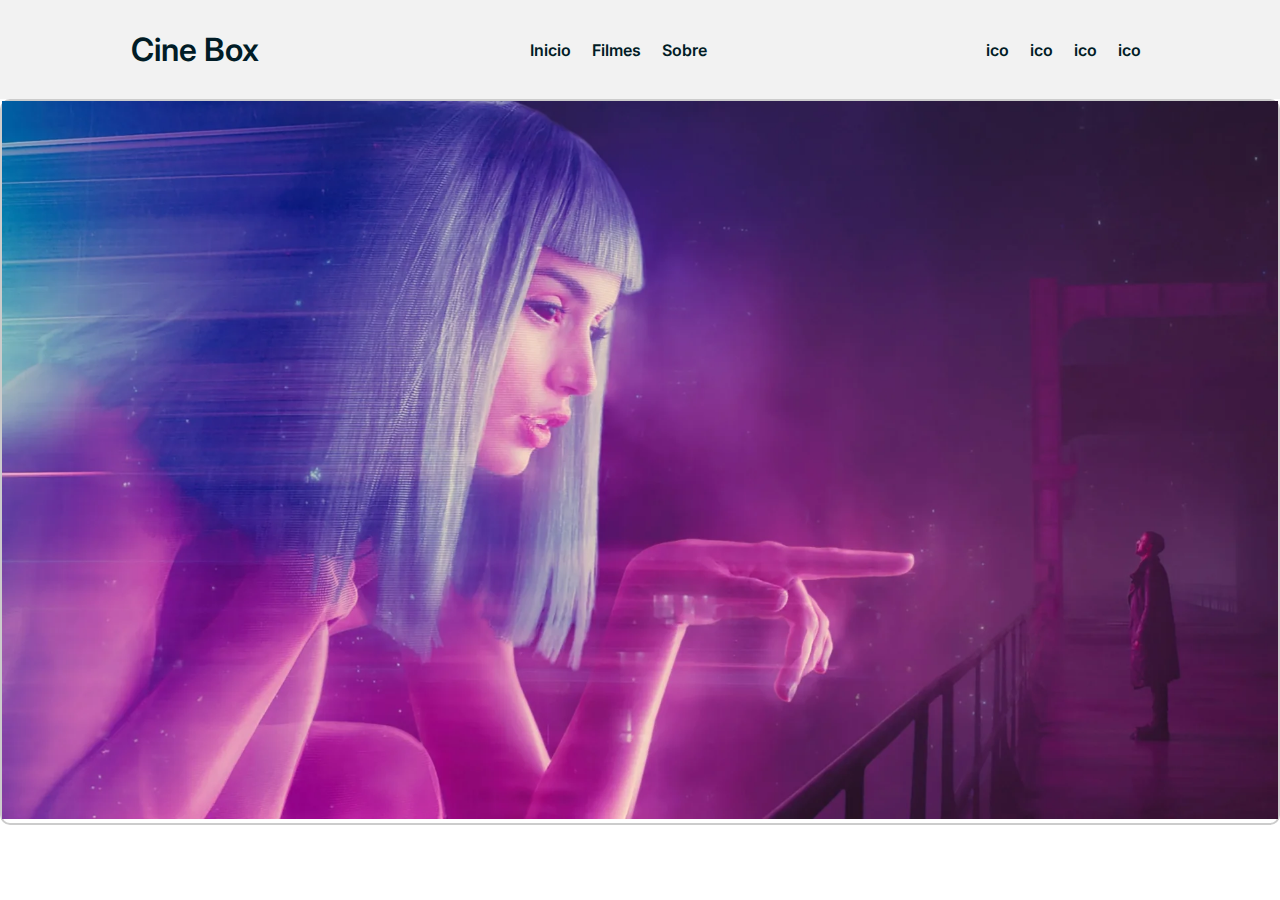
==== index.html @ da039c09 "tela inicial projeto cinebox" ====
<!DOCTYPE html>
<html lang="pt-br">

<head>
    <meta charset="UTF-8">
    <meta name="viewport" content="width=device-width, initial-scale=1.0">
    <title>CineBox</title>
    <link rel="stylesheet" href="./assets/css/style.css">
    <link rel="stylesheet" href="./assets/css/carrossel.css">
</head>

<body>
    <header>
        <nav>
            <a href="#" class="logo">
                <h1>Cine Box</h1>
            </a>
            <ul class="menu">
                <li><a href="#">Inicio</a></li>
                <li><a href="#">Filmes</a></li>
                <li><a href="#">Sobre</a></li>
            </ul>

            <ul class="menu-icones">
                <li><a href="#">ico</a></li>
                <li><a href="#">ico</a></li>
                <li><a href="#">ico</a></li>
                <li><a href="#">ico</a></li>
            </ul>
        </nav>
    </header>
    <section id="banner">
        <main class="carrossel-container">
            <img src="./assets/img/banner/banner_01.jpg" alt="banner 01">
        </main>
    </section>
</body>

</html>
---- assets/css/style.css ----
@import url('https://fonts.googleapis.com/css2?family=Inter:ital,opsz,wght@0,14..32,100..900;1,14..32,100..900&display=swap');

* {
    margin: 0;
    padding: 0;
    font-family: "Inter", sans-serif;
    font-optical-sizing: auto;
    font-weight: 600;
    font-style: normal;
}

header nav {
    background-color: #F2F2F2;
    padding: 30px 0;
    display: flex;
    justify-content: space-around;
    align-items: center;
}

.logo{
    text-decoration: none;
    color: #011C26;
    font-weight: bold;
    cursor: pointer;
}

.menu, .menu-icones{
    list-style: none;
    display: flex;
    gap: 5px;
}

.menu li a, .menu-icones li a{
    text-decoration: none;
    color: #011C26;
    padding: 8px;
    border-radius: 8px;
}

.menu li a:hover, .menu-icones li a:hover{
    background-color: #011C26;
    color: white;
}
---- assets/css/carrossel.css ----
#banner{
    display: flex;
    justify-content: center;
    align-items: center;
}

#banner img{
    width: 100%;
}

.carrossel-container{
    width: 100%;
    max-width: 1920px;
    border: 2px solid #CCCCCC;
    border-radius: 10px;
}
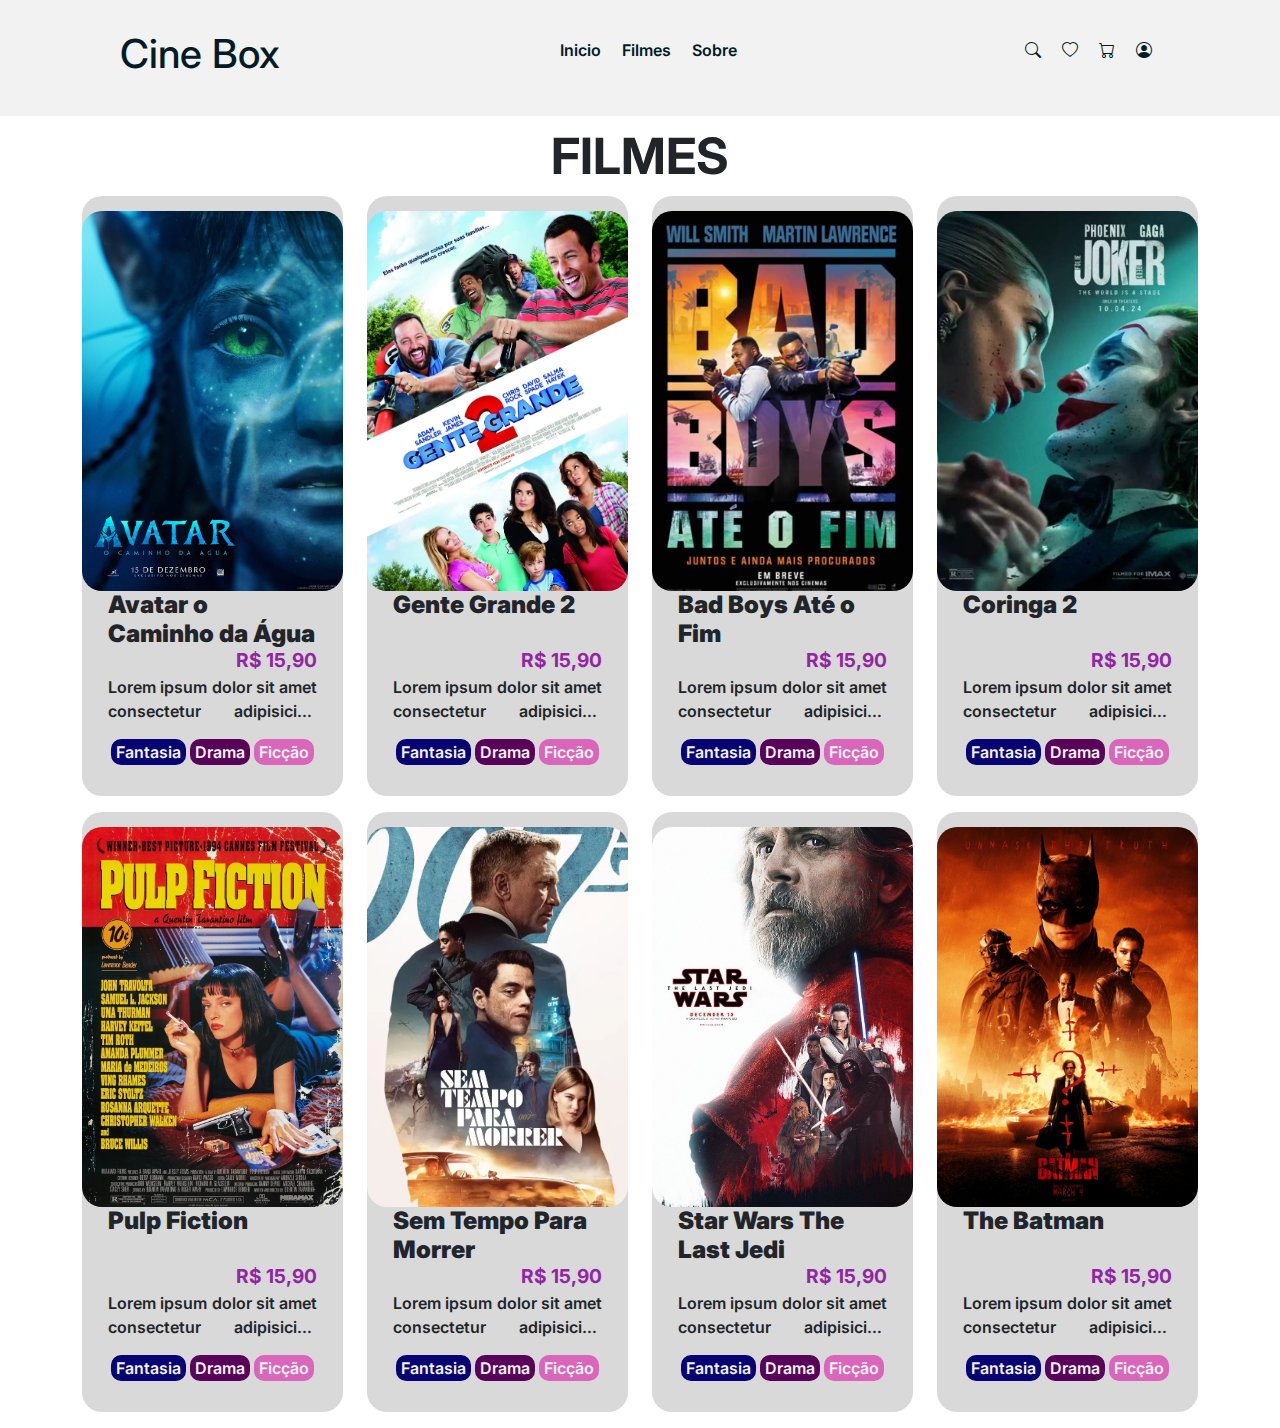
==== commit 782fae3a: "filmes" ====
--- a/index.html
+++ b/index.html
@@ -5,8 +5,13 @@
     <meta charset="UTF-8">
     <meta name="viewport" content="width=device-width, initial-scale=1.0">
     <title>CineBox</title>
+
+    <link href="https://cdn.jsdelivr.net/npm/bootstrap@5.3.3/dist/css/bootstrap.min.css" rel="stylesheet"
+        integrity="sha384-QWTKZyjpPEjISv5WaRU9OFeRpok6YctnYmDr5pNlyT2bRjXh0JMhjY6hW+ALEwIH" crossorigin="anonymous">
+
     <link rel="stylesheet" href="./assets/css/style.css">
     <link rel="stylesheet" href="./assets/css/carrossel.css">
+    <link rel="stylesheet" href="./assets/css/filmes.css">
 </head>
 
 <body>
@@ -22,16 +27,154 @@
             </ul>
 
             <ul class="menu-icones">
-                <li><a href="#">ico</a></li>
-                <li><a href="#">ico</a></li>
-                <li><a href="#">ico</a></li>
-                <li><a href="#">ico</a></li>
+                <li><a href="#"><i class="bi bi-search"></i></a></li>
+                <li><a href="#"><i class="bi bi-heart"></i></a></li>
+                <li><a href="#"><i class="bi bi-cart"></i></a></li>
+                <li><a href="#"><i class="bi bi-person-circle"></i></a></li>
             </ul>
         </nav>
     </header>
-    <section id="banner">
+    <!-- <section id="banner">
         <main class="carrossel-container">
             <img src="./assets/img/banner/banner_01.jpg" alt="banner 01">
+        </main>
+    </section> -->
+    <section id="filmes-recomendados">
+        <h2 class="titulo">Filmes</h2>
+        <main class="container">
+            <div class="row">
+                <div class="col col-3">
+                    <figure>
+                        <img src="./assets/img/poster/avatar-o-caminho-da-agua.png"
+                            alt="Poster Avatar o caminho da água" class="foto-produto">
+                        <figcaption>
+                            <h4>Avatar o Caminho da Água</h4>
+                            <span class="preco">R$ 15,90</span>
+                            <p class="descricao">Lorem ipsum dolor sit amet consectetur adipisicing elit. Sed ipsa rerum dolore voluptates labore deserunt iste. Voluptatem provident necessitatibus nemo tempore quia, deserunt quo ad illo. Eum ut quia necessitatibus!</p>
+                        </figcaption>
+                        <span class="genero">
+                            <label style="background-color: #070373;">Fantasia</label>
+                            <label style="background-color: #580259;">Drama</label>
+                            <label style="background-color: #D966BA;">Ficção</label>
+                        </span>
+                    </figure>
+                </div>
+                <div class="col col-3">
+                    <figure>
+                        <img src="./assets/img/poster/gente-grande-2.png"
+                            alt="Poster Gente Grande 2" class="foto-produto">
+                        <figcaption>
+                            <h4>Gente Grande 2</h4>
+                            <span class="preco">R$ 15,90</span>
+                            <p class="descricao">Lorem ipsum dolor sit amet consectetur adipisicing elit. Sed ipsa rerum dolore voluptates labore deserunt iste. Voluptatem provident necessitatibus nemo tempore quia, deserunt quo ad illo. Eum ut quia necessitatibus!</p>
+                        </figcaption>
+                        <span class="genero">
+                            <label style="background-color: #070373;">Fantasia</label>
+                            <label style="background-color: #580259;">Drama</label>
+                            <label style="background-color: #D966BA;">Ficção</label>
+                        </span>
+                    </figure>
+                </div>
+                <div class="col col-3">
+                    <figure>
+                        <img src="./assets/img/poster/bad-boys-ate-o-fim.png"
+                            alt="Poster Bad Boys Até o Fim" class="foto-produto">
+                        <figcaption>
+                            <h4>Bad Boys Até o Fim</h4>
+                            <span class="preco">R$ 15,90</span>
+                            <p class="descricao">Lorem ipsum dolor sit amet consectetur adipisicing elit. Sed ipsa rerum dolore voluptates labore deserunt iste. Voluptatem provident necessitatibus nemo tempore quia, deserunt quo ad illo. Eum ut quia necessitatibus!</p>
+                        </figcaption>
+                        <span class="genero">
+                            <label style="background-color: #070373;">Fantasia</label>
+                            <label style="background-color: #580259;">Drama</label>
+                            <label style="background-color: #D966BA;">Ficção</label>
+                        </span>
+                    </figure>
+                </div>
+                <div class="col col-3">
+                    <figure>
+                        <img src="./assets/img/poster/coringa-2.png"
+                            alt="Poster Coringa 2" class="foto-produto">
+                        <figcaption>
+                            <h4>Coringa 2</h4>
+                            <span class="preco">R$ 15,90</span>
+                            <p class="descricao">Lorem ipsum dolor sit amet consectetur adipisicing elit. Sed ipsa rerum dolore voluptates labore deserunt iste. Voluptatem provident necessitatibus nemo tempore quia, deserunt quo ad illo. Eum ut quia necessitatibus!</p>
+                        </figcaption>
+                        <span class="genero">
+                            <label style="background-color: #070373;">Fantasia</label>
+                            <label style="background-color: #580259;">Drama</label>
+                            <label style="background-color: #D966BA;">Ficção</label>
+                        </span>
+                    </figure>
+                </div>
+                <div class="col col-3">
+                    <figure>
+                        <img src="./assets/img/poster/pulp-fiction.png"
+                            alt="Poster Pulp Fiction" class="foto-produto">
+                        <figcaption>
+                            <h4>Pulp Fiction</h4>
+                            <span class="preco">R$ 15,90</span>
+                            <p class="descricao">Lorem ipsum dolor sit amet consectetur adipisicing elit. Sed ipsa rerum dolore voluptates labore deserunt iste. Voluptatem provident necessitatibus nemo tempore quia, deserunt quo ad illo. Eum ut quia necessitatibus!</p>
+                        </figcaption>
+                        <span class="genero">
+                            <label style="background-color: #070373;">Fantasia</label>
+                            <label style="background-color: #580259;">Drama</label>
+                            <label style="background-color: #D966BA;">Ficção</label>
+                        </span>
+                    </figure>
+                </div>
+                <div class="col col-3">
+                    <figure>
+                        <img src="./assets/img/poster/sem-tempo-para-morrer.png"
+                            alt="Poster Sem Tempo Para Morrer" class="foto-produto">
+                        <figcaption>
+                            <h4>Sem Tempo Para Morrer</h4>
+                            <span class="preco">R$ 15,90</span>
+                            <p class="descricao">Lorem ipsum dolor sit amet consectetur adipisicing elit. Sed ipsa rerum dolore voluptates labore deserunt iste. Voluptatem provident necessitatibus nemo tempore quia, deserunt quo ad illo. Eum ut quia necessitatibus!</p>
+                        </figcaption>
+                        <span class="genero">
+                            <label style="background-color: #070373;">Fantasia</label>
+                            <label style="background-color: #580259;">Drama</label>
+                            <label style="background-color: #D966BA;">Ficção</label>
+                        </span>
+                    </figure>
+                </div>
+                <div class="col col-3">
+                    <figure>
+                        <img src="./assets/img/poster/star-wars-the-last-jedi.png"
+                            alt="Poster Star Wars The Last Jedi" class="foto-produto">
+                        <figcaption>
+                            <h4>Star Wars The Last Jedi</h4>
+                            <span class="preco">R$ 15,90</span>
+                            <p class="descricao">Lorem ipsum dolor sit amet consectetur adipisicing elit. Sed ipsa rerum dolore voluptates labore deserunt iste. Voluptatem provident necessitatibus nemo tempore quia, deserunt quo ad illo. Eum ut quia necessitatibus!</p>
+                        </figcaption>
+                        <span class="genero">
+                            <label style="background-color: #070373;">Fantasia</label>
+                            <label style="background-color: #580259;">Drama</label>
+                            <label style="background-color: #D966BA;">Ficção</label>
+                        </span>
+                    </figure>
+                </div>
+                <div class="col col-3">
+                    <figure>
+                        <img src="./assets/img/poster/the-batman.png"
+                            alt="Poster The Batman" class="foto-produto">
+                        <figcaption>
+                            <h4>The Batman</h4>
+                            <span class="preco">R$ 15,90</span>
+                            <p class="descricao">Lorem ipsum dolor sit amet consectetur adipisicing elit. Sed ipsa rerum dolore voluptates labore deserunt iste. Voluptatem provident necessitatibus nemo tempore quia, deserunt quo ad illo. Eum ut quia necessitatibus!</p>
+                        </figcaption>
+                        <span class="genero">
+                            <label style="background-color: #070373;">Fantasia</label>
+                            <label style="background-color: #580259;">Drama</label>
+                            <label style="background-color: #D966BA;">Ficção</label>
+                        </span>
+                    </figure>
+                </div>
+
+
+
+            </div>
         </main>
     </section>
 </body>
--- a/assets/css/style.css
+++ b/assets/css/style.css
@@ -1,4 +1,5 @@
 @import url('https://fonts.googleapis.com/css2?family=Inter:ital,opsz,wght@0,14..32,100..900;1,14..32,100..900&display=swap');
+@import url("https://cdn.jsdelivr.net/npm/bootstrap-icons@1.11.3/font/bootstrap-icons.min.css");
 
 * {
     margin: 0;
--- a/assets/css/filmes.css
+++ b/assets/css/filmes.css
@@ -0,0 +1,65 @@
+#filmes-recomendados>h2.titulo{
+    text-align: center;
+    text-transform: uppercase;
+    font-size: 50px;
+    font-weight: 700;
+    margin: 10px 0;
+}
+
+#filmes-recomendados figure{
+    background-color: #D9D9D9;
+    padding: 15px 0;
+    width: 100%;
+    max-width: 400px;
+    height: 600px;
+    border-radius: 20px;
+    text-align: center;
+}
+
+#filmes-recomendados .foto-produto{
+    height: 95%;
+    width: 100%;
+    max-height: 380px;
+    max-width: 280px;
+    border-radius: 20px;
+    object-fit: cover;
+}
+
+#filmes-recomendados figcaption{
+    /* background-color: tomato; */
+    padding: 0 10%;
+    display: flex;
+    flex-grow: 1;/*usar todo espaço disponível*/
+    flex-direction: column;
+}
+
+#filmes-recomendados figcaption h4{
+    margin-bottom: 0;
+    font-weight: 900;
+    text-align: start;
+    height: 55px;
+}
+
+#filmes-recomendados span.preco{
+    color: #9125A3;
+    font-weight: 700;
+    font-size: 1.2rem;
+    text-align: end;
+}
+
+#filmes-recomendados figcaption p {
+    text-align: justify;
+
+    display: -webkit-box;
+    -webkit-line-clamp: 2;
+    -webkit-box-orient: vertical;    
+    overflow: hidden;
+    text-overflow: ellipsis;
+}
+
+#filmes-recomendados span.genero>label{
+    background-color: tomato;
+    color: #F2F2F2;
+    padding: 1px 5px;
+    border-radius: 10px;
+}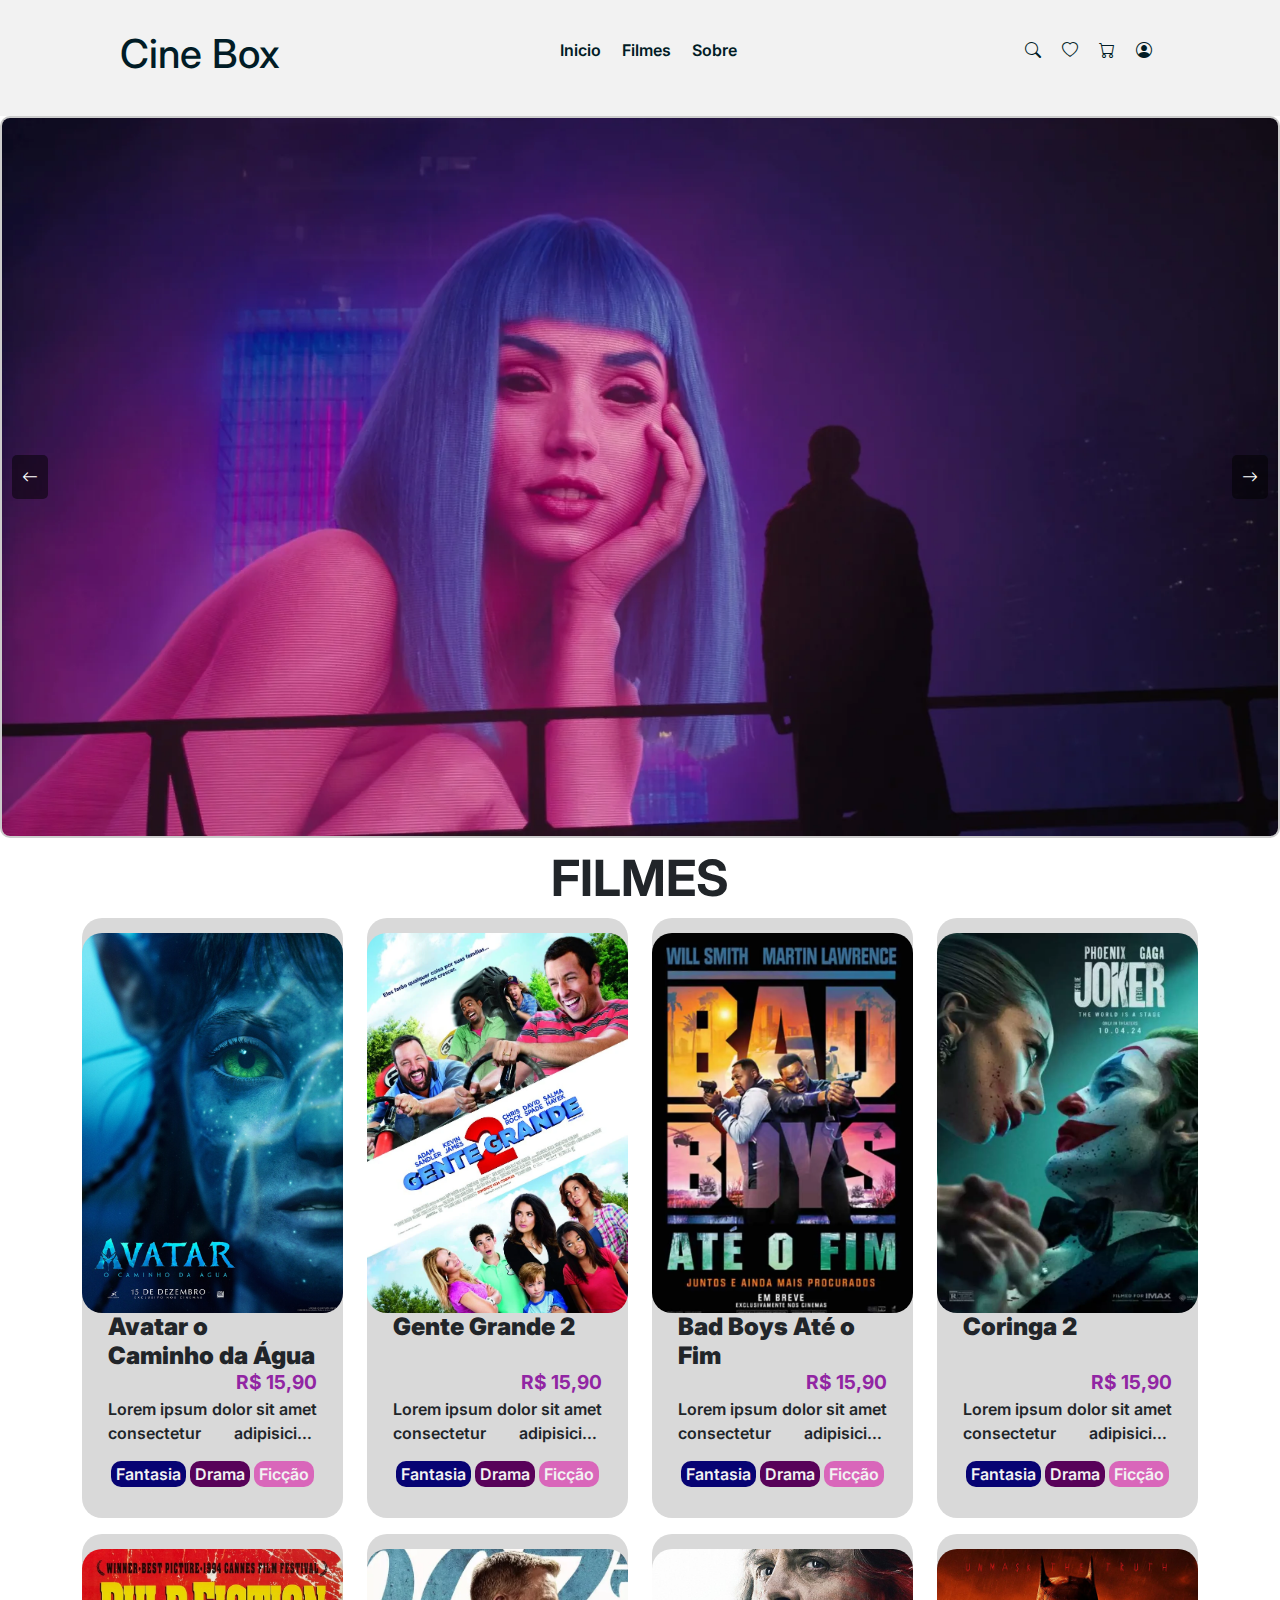
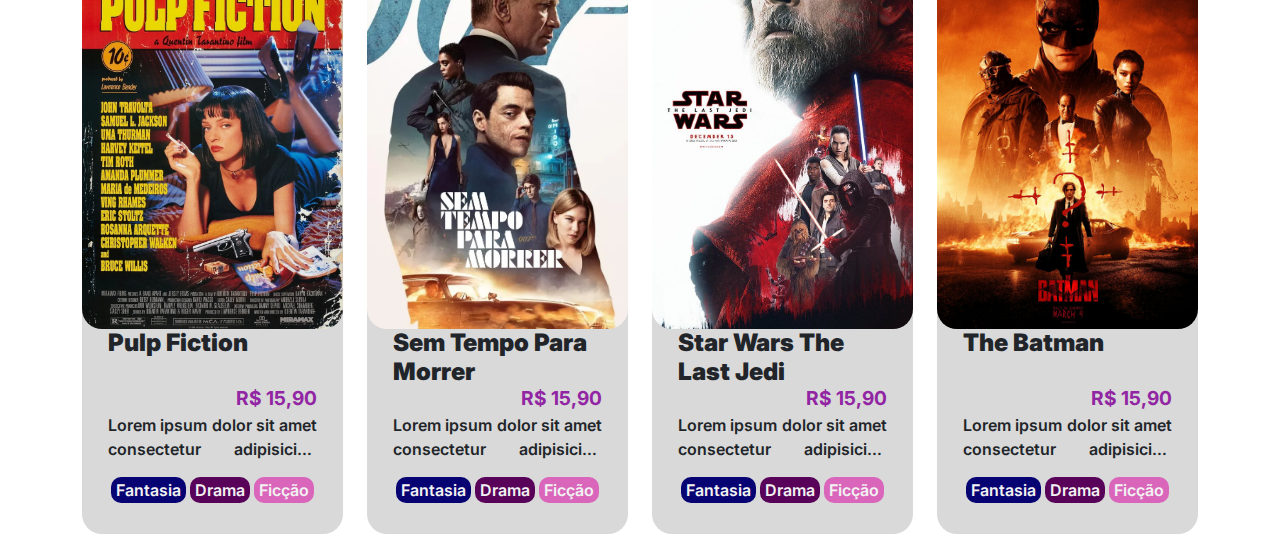
==== commit 4398b30a: "animação do carrossel" ====
--- a/index.html
+++ b/index.html
@@ -34,11 +34,22 @@
             </ul>
         </nav>
     </header>
-    <!-- <section id="banner">
+    <section id="banner">
         <main class="carrossel-container">
-            <img src="./assets/img/banner/banner_01.jpg" alt="banner 01">
+            <div class="carrossel">
+                <img src="./assets/img/banner/banner_00.jpg" alt="banner 00">
+                <img src="./assets/img/banner/banner_01.jpg" alt="banner 01">
+                <img src="./assets/img/banner/banner_02.jpg" alt="banner 02">
+                <img src="./assets/img/banner/banner_03.jpg" alt="banner 03">
+                <img src="./assets/img/banner/banner_04.jpg" alt="banner 04">
+                <img src="./assets/img/banner/banner_05.jpg" alt="banner 05">
+                <img src="./assets/img/banner/banner_06.jpg" alt="banner 06">
+            </div>
+
+            <button class="anterior" onclick="javascript:voltarSlide()"><i class="bi bi-arrow-left"></i></button>
+            <button class="proximo" onclick="javascript:proximoSlide()"><i class="bi bi-arrow-right"></i></button>
         </main>
-    </section> -->
+    </section>
     <section id="filmes-recomendados">
         <h2 class="titulo">Filmes</h2>
         <main class="container">
@@ -50,119 +61,132 @@
                         <figcaption>
                             <h4>Avatar o Caminho da Água</h4>
                             <span class="preco">R$ 15,90</span>
-                            <p class="descricao">Lorem ipsum dolor sit amet consectetur adipisicing elit. Sed ipsa rerum dolore voluptates labore deserunt iste. Voluptatem provident necessitatibus nemo tempore quia, deserunt quo ad illo. Eum ut quia necessitatibus!</p>
-                        </figcaption>
-                        <span class="genero">
-                            <label style="background-color: #070373;">Fantasia</label>
-                            <label style="background-color: #580259;">Drama</label>
-                            <label style="background-color: #D966BA;">Ficção</label>
-                        </span>
-                    </figure>
-                </div>
-                <div class="col col-3">
-                    <figure>
-                        <img src="./assets/img/poster/gente-grande-2.png"
-                            alt="Poster Gente Grande 2" class="foto-produto">
+                            <p class="descricao">Lorem ipsum dolor sit amet consectetur adipisicing elit. Sed ipsa rerum
+                                dolore voluptates labore deserunt iste. Voluptatem provident necessitatibus nemo tempore
+                                quia, deserunt quo ad illo. Eum ut quia necessitatibus!</p>
+                        </figcaption>
+                        <span class="genero">
+                            <label style="background-color: #070373;">Fantasia</label>
+                            <label style="background-color: #580259;">Drama</label>
+                            <label style="background-color: #D966BA;">Ficção</label>
+                        </span>
+                    </figure>
+                </div>
+                <div class="col col-3">
+                    <figure>
+                        <img src="./assets/img/poster/gente-grande-2.png" alt="Poster Gente Grande 2"
+                            class="foto-produto">
                         <figcaption>
                             <h4>Gente Grande 2</h4>
                             <span class="preco">R$ 15,90</span>
-                            <p class="descricao">Lorem ipsum dolor sit amet consectetur adipisicing elit. Sed ipsa rerum dolore voluptates labore deserunt iste. Voluptatem provident necessitatibus nemo tempore quia, deserunt quo ad illo. Eum ut quia necessitatibus!</p>
-                        </figcaption>
-                        <span class="genero">
-                            <label style="background-color: #070373;">Fantasia</label>
-                            <label style="background-color: #580259;">Drama</label>
-                            <label style="background-color: #D966BA;">Ficção</label>
-                        </span>
-                    </figure>
-                </div>
-                <div class="col col-3">
-                    <figure>
-                        <img src="./assets/img/poster/bad-boys-ate-o-fim.png"
-                            alt="Poster Bad Boys Até o Fim" class="foto-produto">
+                            <p class="descricao">Lorem ipsum dolor sit amet consectetur adipisicing elit. Sed ipsa rerum
+                                dolore voluptates labore deserunt iste. Voluptatem provident necessitatibus nemo tempore
+                                quia, deserunt quo ad illo. Eum ut quia necessitatibus!</p>
+                        </figcaption>
+                        <span class="genero">
+                            <label style="background-color: #070373;">Fantasia</label>
+                            <label style="background-color: #580259;">Drama</label>
+                            <label style="background-color: #D966BA;">Ficção</label>
+                        </span>
+                    </figure>
+                </div>
+                <div class="col col-3">
+                    <figure>
+                        <img src="./assets/img/poster/bad-boys-ate-o-fim.png" alt="Poster Bad Boys Até o Fim"
+                            class="foto-produto">
                         <figcaption>
                             <h4>Bad Boys Até o Fim</h4>
                             <span class="preco">R$ 15,90</span>
-                            <p class="descricao">Lorem ipsum dolor sit amet consectetur adipisicing elit. Sed ipsa rerum dolore voluptates labore deserunt iste. Voluptatem provident necessitatibus nemo tempore quia, deserunt quo ad illo. Eum ut quia necessitatibus!</p>
-                        </figcaption>
-                        <span class="genero">
-                            <label style="background-color: #070373;">Fantasia</label>
-                            <label style="background-color: #580259;">Drama</label>
-                            <label style="background-color: #D966BA;">Ficção</label>
-                        </span>
-                    </figure>
-                </div>
-                <div class="col col-3">
-                    <figure>
-                        <img src="./assets/img/poster/coringa-2.png"
-                            alt="Poster Coringa 2" class="foto-produto">
+                            <p class="descricao">Lorem ipsum dolor sit amet consectetur adipisicing elit. Sed ipsa rerum
+                                dolore voluptates labore deserunt iste. Voluptatem provident necessitatibus nemo tempore
+                                quia, deserunt quo ad illo. Eum ut quia necessitatibus!</p>
+                        </figcaption>
+                        <span class="genero">
+                            <label style="background-color: #070373;">Fantasia</label>
+                            <label style="background-color: #580259;">Drama</label>
+                            <label style="background-color: #D966BA;">Ficção</label>
+                        </span>
+                    </figure>
+                </div>
+                <div class="col col-3">
+                    <figure>
+                        <img src="./assets/img/poster/coringa-2.png" alt="Poster Coringa 2" class="foto-produto">
                         <figcaption>
                             <h4>Coringa 2</h4>
                             <span class="preco">R$ 15,90</span>
-                            <p class="descricao">Lorem ipsum dolor sit amet consectetur adipisicing elit. Sed ipsa rerum dolore voluptates labore deserunt iste. Voluptatem provident necessitatibus nemo tempore quia, deserunt quo ad illo. Eum ut quia necessitatibus!</p>
-                        </figcaption>
-                        <span class="genero">
-                            <label style="background-color: #070373;">Fantasia</label>
-                            <label style="background-color: #580259;">Drama</label>
-                            <label style="background-color: #D966BA;">Ficção</label>
-                        </span>
-                    </figure>
-                </div>
-                <div class="col col-3">
-                    <figure>
-                        <img src="./assets/img/poster/pulp-fiction.png"
-                            alt="Poster Pulp Fiction" class="foto-produto">
+                            <p class="descricao">Lorem ipsum dolor sit amet consectetur adipisicing elit. Sed ipsa rerum
+                                dolore voluptates labore deserunt iste. Voluptatem provident necessitatibus nemo tempore
+                                quia, deserunt quo ad illo. Eum ut quia necessitatibus!</p>
+                        </figcaption>
+                        <span class="genero">
+                            <label style="background-color: #070373;">Fantasia</label>
+                            <label style="background-color: #580259;">Drama</label>
+                            <label style="background-color: #D966BA;">Ficção</label>
+                        </span>
+                    </figure>
+                </div>
+                <div class="col col-3">
+                    <figure>
+                        <img src="./assets/img/poster/pulp-fiction.png" alt="Poster Pulp Fiction" class="foto-produto">
                         <figcaption>
                             <h4>Pulp Fiction</h4>
                             <span class="preco">R$ 15,90</span>
-                            <p class="descricao">Lorem ipsum dolor sit amet consectetur adipisicing elit. Sed ipsa rerum dolore voluptates labore deserunt iste. Voluptatem provident necessitatibus nemo tempore quia, deserunt quo ad illo. Eum ut quia necessitatibus!</p>
-                        </figcaption>
-                        <span class="genero">
-                            <label style="background-color: #070373;">Fantasia</label>
-                            <label style="background-color: #580259;">Drama</label>
-                            <label style="background-color: #D966BA;">Ficção</label>
-                        </span>
-                    </figure>
-                </div>
-                <div class="col col-3">
-                    <figure>
-                        <img src="./assets/img/poster/sem-tempo-para-morrer.png"
-                            alt="Poster Sem Tempo Para Morrer" class="foto-produto">
+                            <p class="descricao">Lorem ipsum dolor sit amet consectetur adipisicing elit. Sed ipsa rerum
+                                dolore voluptates labore deserunt iste. Voluptatem provident necessitatibus nemo tempore
+                                quia, deserunt quo ad illo. Eum ut quia necessitatibus!</p>
+                        </figcaption>
+                        <span class="genero">
+                            <label style="background-color: #070373;">Fantasia</label>
+                            <label style="background-color: #580259;">Drama</label>
+                            <label style="background-color: #D966BA;">Ficção</label>
+                        </span>
+                    </figure>
+                </div>
+                <div class="col col-3">
+                    <figure>
+                        <img src="./assets/img/poster/sem-tempo-para-morrer.png" alt="Poster Sem Tempo Para Morrer"
+                            class="foto-produto">
                         <figcaption>
                             <h4>Sem Tempo Para Morrer</h4>
                             <span class="preco">R$ 15,90</span>
-                            <p class="descricao">Lorem ipsum dolor sit amet consectetur adipisicing elit. Sed ipsa rerum dolore voluptates labore deserunt iste. Voluptatem provident necessitatibus nemo tempore quia, deserunt quo ad illo. Eum ut quia necessitatibus!</p>
-                        </figcaption>
-                        <span class="genero">
-                            <label style="background-color: #070373;">Fantasia</label>
-                            <label style="background-color: #580259;">Drama</label>
-                            <label style="background-color: #D966BA;">Ficção</label>
-                        </span>
-                    </figure>
-                </div>
-                <div class="col col-3">
-                    <figure>
-                        <img src="./assets/img/poster/star-wars-the-last-jedi.png"
-                            alt="Poster Star Wars The Last Jedi" class="foto-produto">
+                            <p class="descricao">Lorem ipsum dolor sit amet consectetur adipisicing elit. Sed ipsa rerum
+                                dolore voluptates labore deserunt iste. Voluptatem provident necessitatibus nemo tempore
+                                quia, deserunt quo ad illo. Eum ut quia necessitatibus!</p>
+                        </figcaption>
+                        <span class="genero">
+                            <label style="background-color: #070373;">Fantasia</label>
+                            <label style="background-color: #580259;">Drama</label>
+                            <label style="background-color: #D966BA;">Ficção</label>
+                        </span>
+                    </figure>
+                </div>
+                <div class="col col-3">
+                    <figure>
+                        <img src="./assets/img/poster/star-wars-the-last-jedi.png" alt="Poster Star Wars The Last Jedi"
+                            class="foto-produto">
                         <figcaption>
                             <h4>Star Wars The Last Jedi</h4>
                             <span class="preco">R$ 15,90</span>
-                            <p class="descricao">Lorem ipsum dolor sit amet consectetur adipisicing elit. Sed ipsa rerum dolore voluptates labore deserunt iste. Voluptatem provident necessitatibus nemo tempore quia, deserunt quo ad illo. Eum ut quia necessitatibus!</p>
-                        </figcaption>
-                        <span class="genero">
-                            <label style="background-color: #070373;">Fantasia</label>
-                            <label style="background-color: #580259;">Drama</label>
-                            <label style="background-color: #D966BA;">Ficção</label>
-                        </span>
-                    </figure>
-                </div>
-                <div class="col col-3">
-                    <figure>
-                        <img src="./assets/img/poster/the-batman.png"
-                            alt="Poster The Batman" class="foto-produto">
+                            <p class="descricao">Lorem ipsum dolor sit amet consectetur adipisicing elit. Sed ipsa rerum
+                                dolore voluptates labore deserunt iste. Voluptatem provident necessitatibus nemo tempore
+                                quia, deserunt quo ad illo. Eum ut quia necessitatibus!</p>
+                        </figcaption>
+                        <span class="genero">
+                            <label style="background-color: #070373;">Fantasia</label>
+                            <label style="background-color: #580259;">Drama</label>
+                            <label style="background-color: #D966BA;">Ficção</label>
+                        </span>
+                    </figure>
+                </div>
+                <div class="col col-3">
+                    <figure>
+                        <img src="./assets/img/poster/the-batman.png" alt="Poster The Batman" class="foto-produto">
                         <figcaption>
                             <h4>The Batman</h4>
                             <span class="preco">R$ 15,90</span>
-                            <p class="descricao">Lorem ipsum dolor sit amet consectetur adipisicing elit. Sed ipsa rerum dolore voluptates labore deserunt iste. Voluptatem provident necessitatibus nemo tempore quia, deserunt quo ad illo. Eum ut quia necessitatibus!</p>
+                            <p class="descricao">Lorem ipsum dolor sit amet consectetur adipisicing elit. Sed ipsa rerum
+                                dolore voluptates labore deserunt iste. Voluptatem provident necessitatibus nemo tempore
+                                quia, deserunt quo ad illo. Eum ut quia necessitatibus!</p>
                         </figcaption>
                         <span class="genero">
                             <label style="background-color: #070373;">Fantasia</label>
@@ -178,5 +202,6 @@
         </main>
     </section>
 </body>
+<script src="./assets/js/carrossel.js"></script>
 
 </html>--- a/assets/css/carrossel.css
+++ b/assets/css/carrossel.css
@@ -13,5 +13,34 @@
     max-width: 1920px;
     border: 2px solid #CCCCCC;
     border-radius: 10px;
+
+    overflow: hidden;
+    position: relative;
 }
 
+.carrossel {
+    display: flex;
+
+    transition: transform 1s ease-in-out;
+}
+
+.carrossel-container>button{
+    background-color: rgba(0, 0, 0, 0.5);
+    color: white;
+
+    padding: 10px;
+    border-radius: 5px;
+    border: none;
+
+    transform: translateY(-50%);
+    position: absolute;
+    top: 50%;
+}
+
+.carrossel-container>button.anterior{
+    left: 10px;
+}
+
+.carrossel-container>button.proximo{
+    right: 10px;
+}